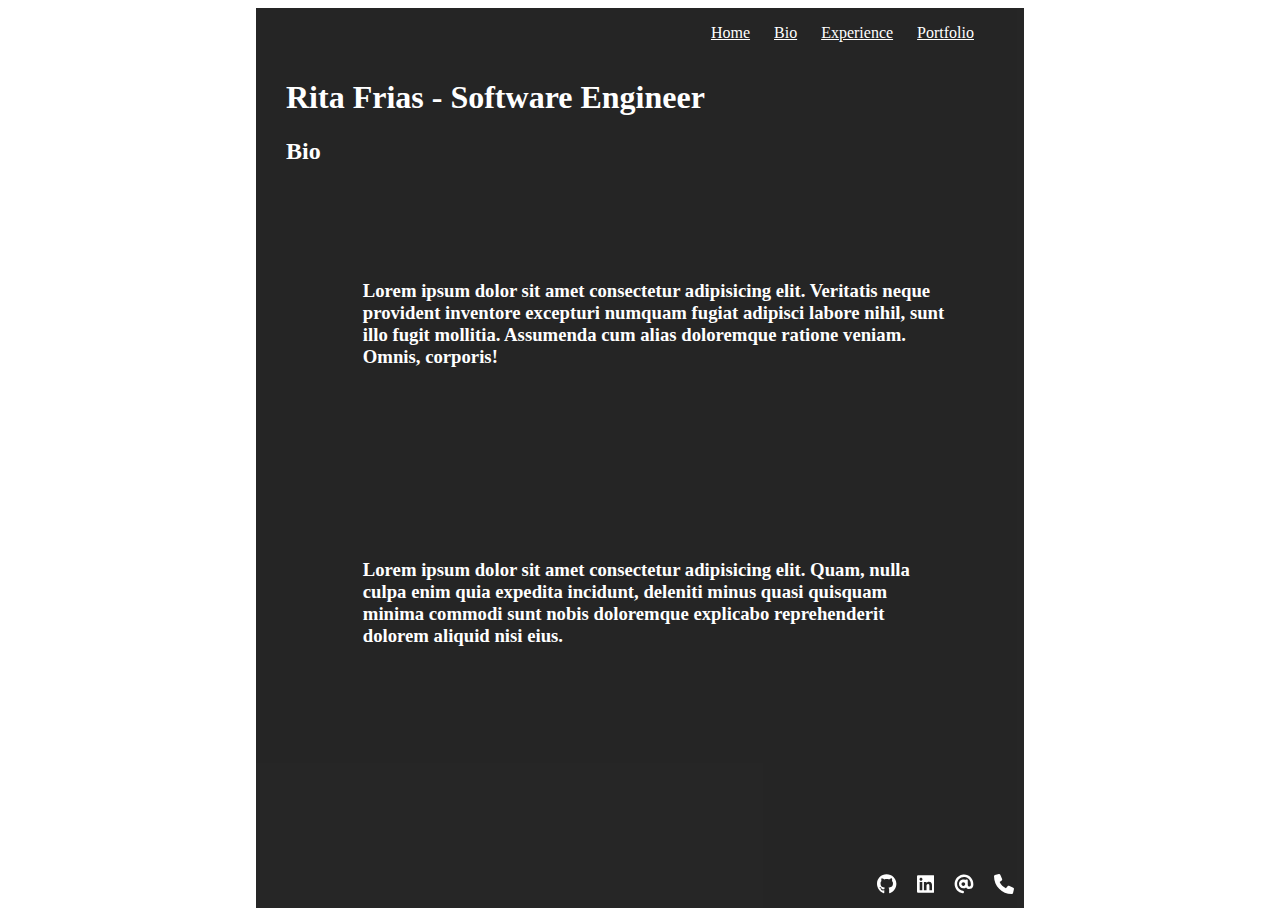
==== bio.html @ 89db4771 "changes 8-11-22" ====
<!DOCTYPE html>
<html lang="en">
<head>
    <meta charset="UTF-8">
    <meta http-equiv="X-UA-Compatible" content="IE=edge">
    <meta name="viewport" content="width=device-width, initial-scale=1.0">
    <link rel="stylesheet" href="index.css">
    <title>Rita's MV Site - Bio</title>
</head>
<container id="container">
    <header>
        <!-- Navbar that links to other pages -->
        <nav>
            <ul>
                <a href="home.html">Home</a>
                <a href="bio.html">Bio</a>
                <a href="experience.html">Experience</a>
                <a href="portfolio.html">Portfolio</a>
            </ul>
        </nav>
    </header>
    <body>
        <section>
            <h1>Rita Frias - Software Engineer</h1>
            <h2>Bio</h2>
            <div class="about">
                <h3>Lorem ipsum dolor sit amet consectetur adipisicing elit. Veritatis neque provident inventore excepturi numquam fugiat adipisci labore nihil, sunt illo fugit mollitia. Assumenda cum alias doloremque ratione veniam. Omnis, corporis!</h3>
            </div>
            <div class="about">
                <h3>Lorem ipsum dolor sit amet consectetur adipisicing elit. Quam, nulla culpa enim quia expedita incidunt, deleniti minus quasi quisquam minima commodi sunt nobis doloremque explicabo reprehenderit dolorem aliquid nisi eius.</h3>
            </div>
        </section>
    </body>
    <footer>
        <!-- Social Links -->
        <a style="fill:white" href="https://github.com/rfrias8" target="_blank" >
            <svg class="social-icon" xmlns="http://www.w3.org/2000/svg" viewBox="0 0 496 512"><!--! Font Awesome Pro 6.1.1 by @fontawesome - https://fontawesome.com License - https://fontawesome.com/license (Commercial License) Copyright 2022 Fonticons, Inc. --><path d="M165.9 397.4c0 2-2.3 3.6-5.2 3.6-3.3.3-5.6-1.3-5.6-3.6 0-2 2.3-3.6 5.2-3.6 3-.3 5.6 1.3 5.6 3.6zm-31.1-4.5c-.7 2 1.3 4.3 4.3 4.9 2.6 1 5.6 0 6.2-2s-1.3-4.3-4.3-5.2c-2.6-.7-5.5.3-6.2 2.3zm44.2-1.7c-2.9.7-4.9 2.6-4.6 4.9.3 2 2.9 3.3 5.9 2.6 2.9-.7 4.9-2.6 4.6-4.6-.3-1.9-3-3.2-5.9-2.9zM244.8 8C106.1 8 0 113.3 0 252c0 110.9 69.8 205.8 169.5 239.2 12.8 2.3 17.3-5.6 17.3-12.1 0-6.2-.3-40.4-.3-61.4 0 0-70 15-84.7-29.8 0 0-11.4-29.1-27.8-36.6 0 0-22.9-15.7 1.6-15.4 0 0 24.9 2 38.6 25.8 21.9 38.6 58.6 27.5 72.9 20.9 2.3-16 8.8-27.1 16-33.7-55.9-6.2-112.3-14.3-112.3-110.5 0-27.5 7.6-41.3 23.6-58.9-2.6-6.5-11.1-33.3 2.6-67.9 20.9-6.5 69 27 69 27 20-5.6 41.5-8.5 62.8-8.5s42.8 2.9 62.8 8.5c0 0 48.1-33.6 69-27 13.7 34.7 5.2 61.4 2.6 67.9 16 17.7 25.8 31.5 25.8 58.9 0 96.5-58.9 104.2-114.8 110.5 9.2 7.9 17 22.9 17 46.4 0 33.7-.3 75.4-.3 83.6 0 6.5 4.6 14.4 17.3 12.1C428.2 457.8 496 362.9 496 252 496 113.3 383.5 8 244.8 8zM97.2 352.9c-1.3 1-1 3.3.7 5.2 1.6 1.6 3.9 2.3 5.2 1 1.3-1 1-3.3-.7-5.2-1.6-1.6-3.9-2.3-5.2-1zm-10.8-8.1c-.7 1.3.3 2.9 2.3 3.9 1.6 1 3.6.7 4.3-.7.7-1.3-.3-2.9-2.3-3.9-2-.6-3.6-.3-4.3.7zm32.4 35.6c-1.6 1.3-1 4.3 1.3 6.2 2.3 2.3 5.2 2.6 6.5 1 1.3-1.3.7-4.3-1.3-6.2-2.2-2.3-5.2-2.6-6.5-1zm-11.4-14.7c-1.6 1-1.6 3.6 0 5.9 1.6 2.3 4.3 3.3 5.6 2.3 1.6-1.3 1.6-3.9 0-6.2-1.4-2.3-4-3.3-5.6-2z"/></svg>
        </a>
        <a style="fill:white" href="https://www.linkedin.com/in/rita-frias-53a98788/" target="_blank">
            <svg class="social-icon" xmlns="http://www.w3.org/2000/svg" viewBox="0 0 448 512"><!--! Font Awesome Pro 6.1.1 by @fontawesome - https://fontawesome.com License - https://fontawesome.com/license (Commercial License) Copyright 2022 Fonticons, Inc. --><path d="M416 32H31.9C14.3 32 0 46.5 0 64.3v383.4C0 465.5 14.3 480 31.9 480H416c17.6 0 32-14.5 32-32.3V64.3c0-17.8-14.4-32.3-32-32.3zM135.4 416H69V202.2h66.5V416zm-33.2-243c-21.3 0-38.5-17.3-38.5-38.5S80.9 96 102.2 96c21.2 0 38.5 17.3 38.5 38.5 0 21.3-17.2 38.5-38.5 38.5zm282.1 243h-66.4V312c0-24.8-.5-56.7-34.5-56.7-34.6 0-39.9 27-39.9 54.9V416h-66.4V202.2h63.7v29.2h.9c8.9-16.8 30.6-34.5 62.9-34.5 67.2 0 79.7 44.3 79.7 101.9V416z"/></svg>
        </a>
        <a style="fill:white" href="mailto: rfrias008@gmail.com" target="_blank">
            <svg class="social-icon" xmlns="http://www.w3.org/2000/svg" viewBox="0 0 512 512"><!--! Font Awesome Pro 6.1.1 by @fontawesome - https://fontawesome.com License - https://fontawesome.com/license (Commercial License) Copyright 2022 Fonticons, Inc. --><path d="M207.8 20.73c-93.45 18.32-168.7 93.66-187 187.1c-27.64 140.9 68.65 266.2 199.1 285.1c19.01 2.888 36.17-12.26 36.17-31.49l.0001-.6631c0-15.74-11.44-28.88-26.84-31.24c-84.35-12.98-149.2-86.13-149.2-174.2c0-102.9 88.61-185.5 193.4-175.4c91.54 8.869 158.6 91.25 158.6 183.2l0 16.16c0 22.09-17.94 40.05-40 40.05s-40.01-17.96-40.01-40.05v-120.1c0-8.847-7.161-16.02-16.01-16.02l-31.98 .0036c-7.299 0-13.2 4.992-15.12 11.68c-24.85-12.15-54.24-16.38-86.06-5.106c-38.75 13.73-68.12 48.91-73.72 89.64c-9.483 69.01 43.81 128 110.9 128c26.44 0 50.43-9.544 69.59-24.88c24 31.3 65.23 48.69 109.4 37.49C465.2 369.3 496 324.1 495.1 277.2V256.3C495.1 107.1 361.2-9.332 207.8 20.73zM239.1 304.3c-26.47 0-48-21.56-48-48.05s21.53-48.05 48-48.05s48 21.56 48 48.05S266.5 304.3 239.1 304.3z"/></svg>
        </a>
        <a style="fill:white" href="tel:8178525101" target="_blank">
            <svg class="social-icon" xmlns="http://www.w3.org/2000/svg" viewBox="0 0 512 512"><!--! Font Awesome Pro 6.1.1 by @fontawesome - https://fontawesome.com License - https://fontawesome.com/license (Commercial License) Copyright 2022 Fonticons, Inc. --><path d="M511.2 387l-23.25 100.8c-3.266 14.25-15.79 24.22-30.46 24.22C205.2 512 0 306.8 0 54.5c0-14.66 9.969-27.2 24.22-30.45l100.8-23.25C139.7-2.602 154.7 5.018 160.8 18.92l46.52 108.5c5.438 12.78 1.77 27.67-8.98 36.45L144.5 207.1c33.98 69.22 90.26 125.5 159.5 159.5l44.08-53.8c8.688-10.78 23.69-14.51 36.47-8.975l108.5 46.51C506.1 357.2 514.6 372.4 511.2 387z"/></svg>
        </a>
    </footer>
</container>
</html>
---- index.css ----
.about{
    display: flex;
    justify-content: center;
    align-items: center;
    padding: 10%;
}

article{
    padding: 10%;
}

body{
    background-color: black;
    background-size: cover;
    opacity: 85%; /*This determines the opacity of my body*/
    margin-left: 20%;
    margin-right: 20%;
    min-height:100vh;
    color: white; 
}


#container{
    display: flex;
    flex-direction: column;
    justify-content: flex-start;
    min-height: 100vh;
}

.contributions{
    display: flex;
    justify-content: center;
}

html{
    background-image: url("comp.jpg");
    background-size:cover;
    background-repeat: no-repeat;
    height: 100%;
    display: flex;
}


h1, h2, h3{
    margin-left: 30px;
}

nav{
    display: flex;
    justify-content: flex-end;
    margin-right: 40px;
}

nav a{
    color: white;
    padding: 10px;
}


#profile-pic{
    width: 200px;
    border-radius: 50%;
    margin: 20px;
}

.project{
    height: 150px;
    margin: 5%;
}

#quote{
    display: flex;
    justify-content: center;
}

footer{
    display: flex;
    justify-content: flex-end;
    margin-top: auto;
}

.social-icon{
    height: 20px;
    padding: 10px;
}
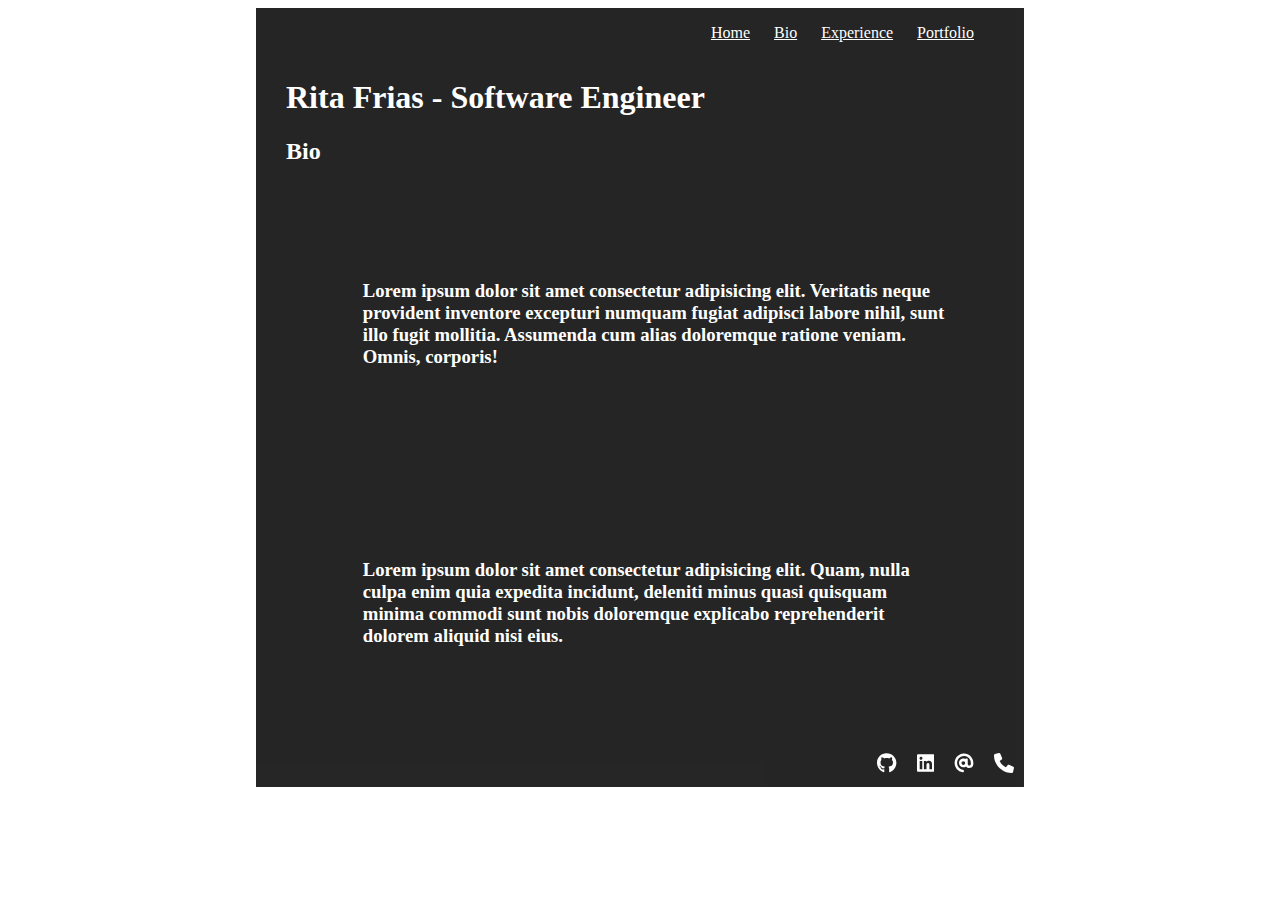
==== commit 68d87bba: "changed container html tag to correct section tag" ====
--- a/bio.html
+++ b/bio.html
@@ -7,12 +7,12 @@
     <link rel="stylesheet" href="index.css">
     <title>Rita's MV Site - Bio</title>
 </head>
-<container id="container">
+<section id="container">
     <header>
         <!-- Navbar that links to other pages -->
         <nav>
             <ul>
-                <a href="home.html">Home</a>
+                <a href="index.html">Home</a>
                 <a href="bio.html">Bio</a>
                 <a href="experience.html">Experience</a>
                 <a href="portfolio.html">Portfolio</a>
@@ -46,5 +46,5 @@
             <svg class="social-icon" xmlns="http://www.w3.org/2000/svg" viewBox="0 0 512 512"><!--! Font Awesome Pro 6.1.1 by @fontawesome - https://fontawesome.com License - https://fontawesome.com/license (Commercial License) Copyright 2022 Fonticons, Inc. --><path d="M511.2 387l-23.25 100.8c-3.266 14.25-15.79 24.22-30.46 24.22C205.2 512 0 306.8 0 54.5c0-14.66 9.969-27.2 24.22-30.45l100.8-23.25C139.7-2.602 154.7 5.018 160.8 18.92l46.52 108.5c5.438 12.78 1.77 27.67-8.98 36.45L144.5 207.1c33.98 69.22 90.26 125.5 159.5 159.5l44.08-53.8c8.688-10.78 23.69-14.51 36.47-8.975l108.5 46.51C506.1 357.2 514.6 372.4 511.2 387z"/></svg>
         </a>
     </footer>
-</container>
+</section>
 </html>--- a/index.css
+++ b/index.css
@@ -15,7 +15,6 @@
     opacity: 85%; /*This determines the opacity of my body*/
     margin-left: 20%;
     margin-right: 20%;
-    min-height:100vh;
     color: white; 
 }
 
@@ -24,7 +23,7 @@
     display: flex;
     flex-direction: column;
     justify-content: flex-start;
-    min-height: 100vh;
+    min-height: 50vh;
 }
 
 .contributions{
@@ -36,7 +35,6 @@
     background-image: url("comp.jpg");
     background-size:cover;
     background-repeat: no-repeat;
-    height: 100%;
     display: flex;
 }
 
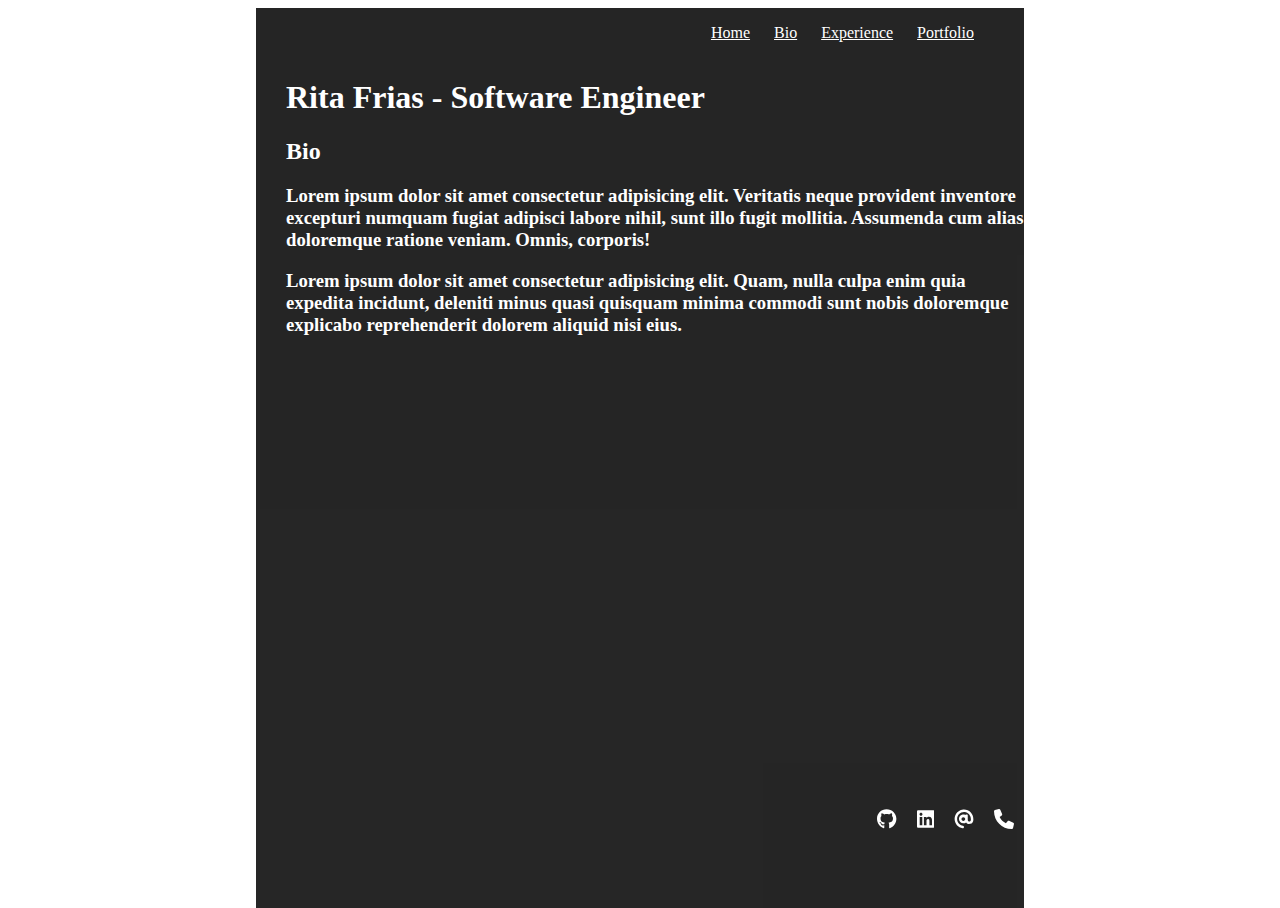
==== commit 1cb2bc46: "fixed maain content area of body" ====
--- a/bio.html
+++ b/bio.html
@@ -7,7 +7,7 @@
     <link rel="stylesheet" href="index.css">
     <title>Rita's MV Site - Bio</title>
 </head>
-<section id="container">
+<body>
     <header>
         <!-- Navbar that links to other pages -->
         <nav>
@@ -19,18 +19,16 @@
             </ul>
         </nav>
     </header>
-    <body>
-        <section>
-            <h1>Rita Frias - Software Engineer</h1>
-            <h2>Bio</h2>
-            <div class="about">
-                <h3>Lorem ipsum dolor sit amet consectetur adipisicing elit. Veritatis neque provident inventore excepturi numquam fugiat adipisci labore nihil, sunt illo fugit mollitia. Assumenda cum alias doloremque ratione veniam. Omnis, corporis!</h3>
-            </div>
-            <div class="about">
-                <h3>Lorem ipsum dolor sit amet consectetur adipisicing elit. Quam, nulla culpa enim quia expedita incidunt, deleniti minus quasi quisquam minima commodi sunt nobis doloremque explicabo reprehenderit dolorem aliquid nisi eius.</h3>
-            </div>
-        </section>
-    </body>
+    <section id="main-content">
+        <h1>Rita Frias - Software Engineer</h1>
+        <h2>Bio</h2>
+        <div class="about">
+            <h3>Lorem ipsum dolor sit amet consectetur adipisicing elit. Veritatis neque provident inventore excepturi numquam fugiat adipisci labore nihil, sunt illo fugit mollitia. Assumenda cum alias doloremque ratione veniam. Omnis, corporis!</h3>
+        </div>
+        <div class="about">
+            <h3>Lorem ipsum dolor sit amet consectetur adipisicing elit. Quam, nulla culpa enim quia expedita incidunt, deleniti minus quasi quisquam minima commodi sunt nobis doloremque explicabo reprehenderit dolorem aliquid nisi eius.</h3>
+        </div>
+    </section>
     <footer>
         <!-- Social Links -->
         <a style="fill:white" href="https://github.com/rfrias8" target="_blank" >
@@ -46,5 +44,5 @@
             <svg class="social-icon" xmlns="http://www.w3.org/2000/svg" viewBox="0 0 512 512"><!--! Font Awesome Pro 6.1.1 by @fontawesome - https://fontawesome.com License - https://fontawesome.com/license (Commercial License) Copyright 2022 Fonticons, Inc. --><path d="M511.2 387l-23.25 100.8c-3.266 14.25-15.79 24.22-30.46 24.22C205.2 512 0 306.8 0 54.5c0-14.66 9.969-27.2 24.22-30.45l100.8-23.25C139.7-2.602 154.7 5.018 160.8 18.92l46.52 108.5c5.438 12.78 1.77 27.67-8.98 36.45L144.5 207.1c33.98 69.22 90.26 125.5 159.5 159.5l44.08-53.8c8.688-10.78 23.69-14.51 36.47-8.975l108.5 46.51C506.1 357.2 514.6 372.4 511.2 387z"/></svg>
         </a>
     </footer>
-</section>
+</body>
 </html>--- a/index.css
+++ b/index.css
@@ -1,12 +1,16 @@
-.about{
+/* .about{
     display: flex;
     justify-content: center;
     align-items: center;
+    padding: 20px 10%;
+} */
+
+article{
     padding: 10%;
 }
 
-article{
-    padding: 10%;
+#main-content{
+    min-height: 80vh;
 }
 
 body{
@@ -16,15 +20,9 @@
     margin-left: 20%;
     margin-right: 20%;
     color: white; 
+    min-height: 100vh;
 }
 
-
-#container{
-    display: flex;
-    flex-direction: column;
-    justify-content: flex-start;
-    min-height: 50vh;
-}
 
 .contributions{
     display: flex;
@@ -35,7 +33,7 @@
     background-image: url("comp.jpg");
     background-size:cover;
     background-repeat: no-repeat;
-    display: flex;
+    height: 100%;
 }
 
 
@@ -52,6 +50,10 @@
 nav a{
     color: white;
     padding: 10px;
+}
+
+p{
+    padding:20px 5%
 }
 
 
@@ -74,7 +76,7 @@
 footer{
     display: flex;
     justify-content: flex-end;
-    margin-top: auto;
+    align-items:flex-end;
 }
 
 .social-icon{
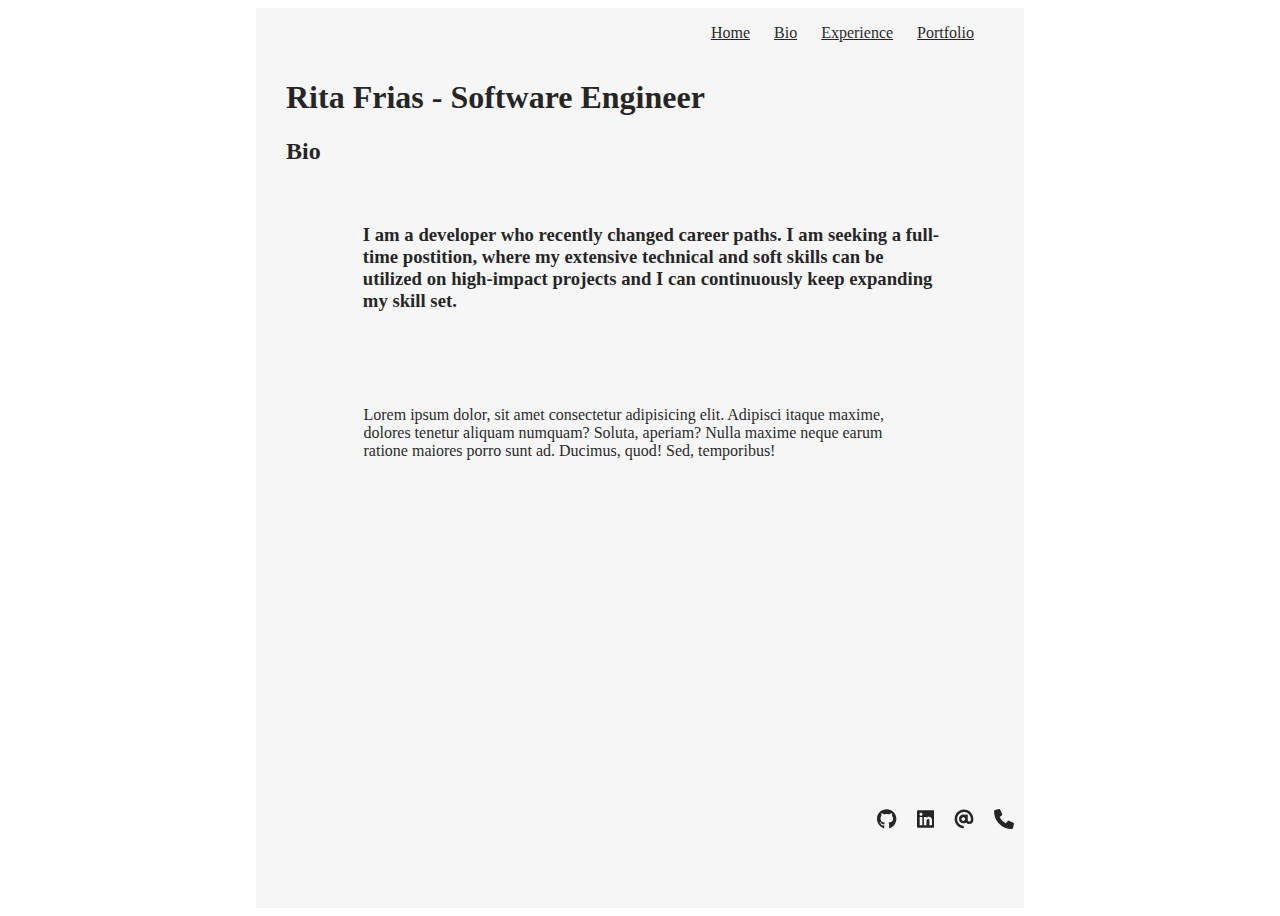
==== commit 294f6042: "updated background image and text color" ====
--- a/bio.html
+++ b/bio.html
@@ -23,24 +23,24 @@
         <h1>Rita Frias - Software Engineer</h1>
         <h2>Bio</h2>
         <div class="about">
-            <h3>Lorem ipsum dolor sit amet consectetur adipisicing elit. Veritatis neque provident inventore excepturi numquam fugiat adipisci labore nihil, sunt illo fugit mollitia. Assumenda cum alias doloremque ratione veniam. Omnis, corporis!</h3>
+            <h3>I am a developer who recently changed career paths. I am seeking a full-time postition, where my extensive technical and soft skills can be utilized on high-impact projects and I can continuously keep expanding my skill set.</h3>
         </div>
         <div class="about">
-            <h3>Lorem ipsum dolor sit amet consectetur adipisicing elit. Quam, nulla culpa enim quia expedita incidunt, deleniti minus quasi quisquam minima commodi sunt nobis doloremque explicabo reprehenderit dolorem aliquid nisi eius.</h3>
+            <p>Lorem ipsum dolor, sit amet consectetur adipisicing elit. Adipisci itaque maxime, dolores tenetur aliquam numquam? Soluta, aperiam? Nulla maxime neque earum ratione maiores porro sunt ad. Ducimus, quod! Sed, temporibus!</p>
         </div>
     </section>
     <footer>
         <!-- Social Links -->
-        <a style="fill:white" href="https://github.com/rfrias8" target="_blank" >
+        <a style="fill:black" href="https://github.com/rfrias8" target="_blank" >
             <svg class="social-icon" xmlns="http://www.w3.org/2000/svg" viewBox="0 0 496 512"><!--! Font Awesome Pro 6.1.1 by @fontawesome - https://fontawesome.com License - https://fontawesome.com/license (Commercial License) Copyright 2022 Fonticons, Inc. --><path d="M165.9 397.4c0 2-2.3 3.6-5.2 3.6-3.3.3-5.6-1.3-5.6-3.6 0-2 2.3-3.6 5.2-3.6 3-.3 5.6 1.3 5.6 3.6zm-31.1-4.5c-.7 2 1.3 4.3 4.3 4.9 2.6 1 5.6 0 6.2-2s-1.3-4.3-4.3-5.2c-2.6-.7-5.5.3-6.2 2.3zm44.2-1.7c-2.9.7-4.9 2.6-4.6 4.9.3 2 2.9 3.3 5.9 2.6 2.9-.7 4.9-2.6 4.6-4.6-.3-1.9-3-3.2-5.9-2.9zM244.8 8C106.1 8 0 113.3 0 252c0 110.9 69.8 205.8 169.5 239.2 12.8 2.3 17.3-5.6 17.3-12.1 0-6.2-.3-40.4-.3-61.4 0 0-70 15-84.7-29.8 0 0-11.4-29.1-27.8-36.6 0 0-22.9-15.7 1.6-15.4 0 0 24.9 2 38.6 25.8 21.9 38.6 58.6 27.5 72.9 20.9 2.3-16 8.8-27.1 16-33.7-55.9-6.2-112.3-14.3-112.3-110.5 0-27.5 7.6-41.3 23.6-58.9-2.6-6.5-11.1-33.3 2.6-67.9 20.9-6.5 69 27 69 27 20-5.6 41.5-8.5 62.8-8.5s42.8 2.9 62.8 8.5c0 0 48.1-33.6 69-27 13.7 34.7 5.2 61.4 2.6 67.9 16 17.7 25.8 31.5 25.8 58.9 0 96.5-58.9 104.2-114.8 110.5 9.2 7.9 17 22.9 17 46.4 0 33.7-.3 75.4-.3 83.6 0 6.5 4.6 14.4 17.3 12.1C428.2 457.8 496 362.9 496 252 496 113.3 383.5 8 244.8 8zM97.2 352.9c-1.3 1-1 3.3.7 5.2 1.6 1.6 3.9 2.3 5.2 1 1.3-1 1-3.3-.7-5.2-1.6-1.6-3.9-2.3-5.2-1zm-10.8-8.1c-.7 1.3.3 2.9 2.3 3.9 1.6 1 3.6.7 4.3-.7.7-1.3-.3-2.9-2.3-3.9-2-.6-3.6-.3-4.3.7zm32.4 35.6c-1.6 1.3-1 4.3 1.3 6.2 2.3 2.3 5.2 2.6 6.5 1 1.3-1.3.7-4.3-1.3-6.2-2.2-2.3-5.2-2.6-6.5-1zm-11.4-14.7c-1.6 1-1.6 3.6 0 5.9 1.6 2.3 4.3 3.3 5.6 2.3 1.6-1.3 1.6-3.9 0-6.2-1.4-2.3-4-3.3-5.6-2z"/></svg>
         </a>
-        <a style="fill:white" href="https://www.linkedin.com/in/rita-frias-53a98788/" target="_blank">
+        <a style="fill:black" href="https://www.linkedin.com/in/rita-frias-53a98788/" target="_blank">
             <svg class="social-icon" xmlns="http://www.w3.org/2000/svg" viewBox="0 0 448 512"><!--! Font Awesome Pro 6.1.1 by @fontawesome - https://fontawesome.com License - https://fontawesome.com/license (Commercial License) Copyright 2022 Fonticons, Inc. --><path d="M416 32H31.9C14.3 32 0 46.5 0 64.3v383.4C0 465.5 14.3 480 31.9 480H416c17.6 0 32-14.5 32-32.3V64.3c0-17.8-14.4-32.3-32-32.3zM135.4 416H69V202.2h66.5V416zm-33.2-243c-21.3 0-38.5-17.3-38.5-38.5S80.9 96 102.2 96c21.2 0 38.5 17.3 38.5 38.5 0 21.3-17.2 38.5-38.5 38.5zm282.1 243h-66.4V312c0-24.8-.5-56.7-34.5-56.7-34.6 0-39.9 27-39.9 54.9V416h-66.4V202.2h63.7v29.2h.9c8.9-16.8 30.6-34.5 62.9-34.5 67.2 0 79.7 44.3 79.7 101.9V416z"/></svg>
         </a>
-        <a style="fill:white" href="mailto: rfrias008@gmail.com" target="_blank">
+        <a style="fill:black" href="mailto: rfrias008@gmail.com" target="_blank">
             <svg class="social-icon" xmlns="http://www.w3.org/2000/svg" viewBox="0 0 512 512"><!--! Font Awesome Pro 6.1.1 by @fontawesome - https://fontawesome.com License - https://fontawesome.com/license (Commercial License) Copyright 2022 Fonticons, Inc. --><path d="M207.8 20.73c-93.45 18.32-168.7 93.66-187 187.1c-27.64 140.9 68.65 266.2 199.1 285.1c19.01 2.888 36.17-12.26 36.17-31.49l.0001-.6631c0-15.74-11.44-28.88-26.84-31.24c-84.35-12.98-149.2-86.13-149.2-174.2c0-102.9 88.61-185.5 193.4-175.4c91.54 8.869 158.6 91.25 158.6 183.2l0 16.16c0 22.09-17.94 40.05-40 40.05s-40.01-17.96-40.01-40.05v-120.1c0-8.847-7.161-16.02-16.01-16.02l-31.98 .0036c-7.299 0-13.2 4.992-15.12 11.68c-24.85-12.15-54.24-16.38-86.06-5.106c-38.75 13.73-68.12 48.91-73.72 89.64c-9.483 69.01 43.81 128 110.9 128c26.44 0 50.43-9.544 69.59-24.88c24 31.3 65.23 48.69 109.4 37.49C465.2 369.3 496 324.1 495.1 277.2V256.3C495.1 107.1 361.2-9.332 207.8 20.73zM239.1 304.3c-26.47 0-48-21.56-48-48.05s21.53-48.05 48-48.05s48 21.56 48 48.05S266.5 304.3 239.1 304.3z"/></svg>
         </a>
-        <a style="fill:white" href="tel:8178525101" target="_blank">
+        <a style="fill:black" href="tel:8178525101" target="_blank">
             <svg class="social-icon" xmlns="http://www.w3.org/2000/svg" viewBox="0 0 512 512"><!--! Font Awesome Pro 6.1.1 by @fontawesome - https://fontawesome.com License - https://fontawesome.com/license (Commercial License) Copyright 2022 Fonticons, Inc. --><path d="M511.2 387l-23.25 100.8c-3.266 14.25-15.79 24.22-30.46 24.22C205.2 512 0 306.8 0 54.5c0-14.66 9.969-27.2 24.22-30.45l100.8-23.25C139.7-2.602 154.7 5.018 160.8 18.92l46.52 108.5c5.438 12.78 1.77 27.67-8.98 36.45L144.5 207.1c33.98 69.22 90.26 125.5 159.5 159.5l44.08-53.8c8.688-10.78 23.69-14.51 36.47-8.975l108.5 46.51C506.1 357.2 514.6 372.4 511.2 387z"/></svg>
         </a>
     </footer>
--- a/index.css
+++ b/index.css
@@ -1,9 +1,9 @@
-/* .about{
+.about{
     display: flex;
     justify-content: center;
     align-items: center;
     padding: 20px 10%;
-} */
+}
 
 article{
     padding: 10%;
@@ -14,12 +14,12 @@
 }
 
 body{
-    background-color: black;
+    background-color: whitesmoke;
     background-size: cover;
     opacity: 85%; /*This determines the opacity of my body*/
     margin-left: 20%;
     margin-right: 20%;
-    color: white; 
+    color: black; 
     min-height: 100vh;
 }
 
@@ -27,13 +27,13 @@
 .contributions{
     display: flex;
     justify-content: center;
+    /* align-items: space-around; THIS is where you left off */
 }
 
 html{
     background-image: url("comp.jpg");
     background-size:cover;
     background-repeat: no-repeat;
-    height: 100%;
 }
 
 
@@ -48,7 +48,7 @@
 }
 
 nav a{
-    color: white;
+    color: black;
     padding: 10px;
 }
 
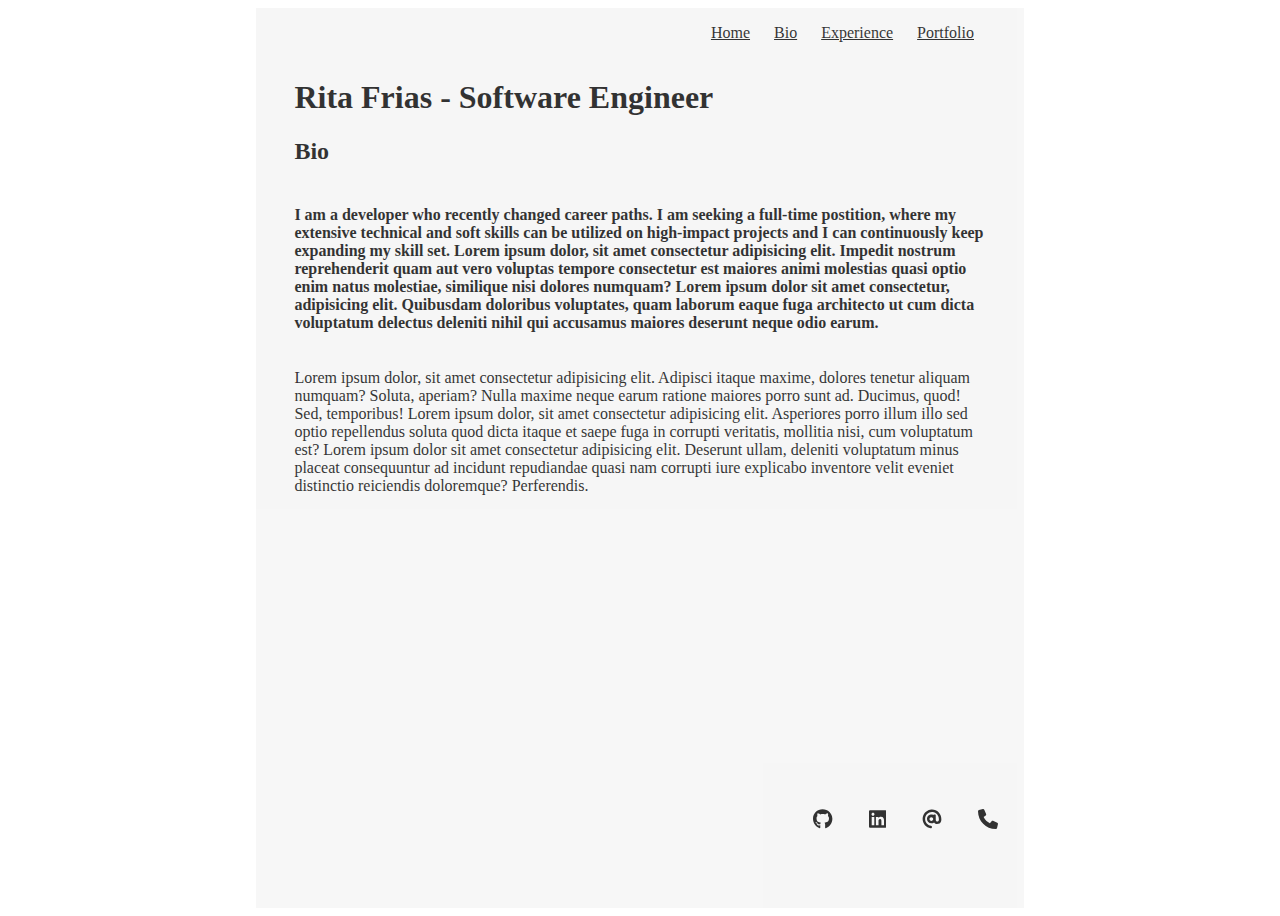
==== commit 57a4bb39: "updates to content on pages" ====
--- a/bio.html
+++ b/bio.html
@@ -23,10 +23,10 @@
         <h1>Rita Frias - Software Engineer</h1>
         <h2>Bio</h2>
         <div class="about">
-            <h3>I am a developer who recently changed career paths. I am seeking a full-time postition, where my extensive technical and soft skills can be utilized on high-impact projects and I can continuously keep expanding my skill set.</h3>
+            <h4>I am a developer who recently changed career paths. I am seeking a full-time postition, where my extensive technical and soft skills can be utilized on high-impact projects and I can continuously keep expanding my skill set. Lorem ipsum dolor, sit amet consectetur adipisicing elit. Impedit nostrum reprehenderit quam aut vero voluptas tempore consectetur est maiores animi molestias quasi optio enim natus molestiae, similique nisi dolores numquam? Lorem ipsum dolor sit amet consectetur, adipisicing elit. Quibusdam doloribus voluptates, quam laborum eaque fuga architecto ut cum dicta voluptatum delectus deleniti nihil qui accusamus maiores deserunt neque odio earum.</h4>
         </div>
         <div class="about">
-            <p>Lorem ipsum dolor, sit amet consectetur adipisicing elit. Adipisci itaque maxime, dolores tenetur aliquam numquam? Soluta, aperiam? Nulla maxime neque earum ratione maiores porro sunt ad. Ducimus, quod! Sed, temporibus!</p>
+            <p>Lorem ipsum dolor, sit amet consectetur adipisicing elit. Adipisci itaque maxime, dolores tenetur aliquam numquam? Soluta, aperiam? Nulla maxime neque earum ratione maiores porro sunt ad. Ducimus, quod! Sed, temporibus! Lorem ipsum dolor, sit amet consectetur adipisicing elit. Asperiores porro illum illo sed optio repellendus soluta quod dicta itaque et saepe fuga in corrupti veritatis, mollitia nisi, cum voluptatum est? Lorem ipsum dolor sit amet consectetur adipisicing elit. Deserunt ullam, deleniti voluptatum minus placeat consequuntur ad incidunt repudiandae quasi nam corrupti iure explicabo inventore velit eveniet distinctio reiciendis doloremque? Perferendis.</p>
         </div>
     </section>
     <footer>
--- a/index.css
+++ b/index.css
@@ -2,11 +2,11 @@
     display: flex;
     justify-content: center;
     align-items: center;
-    padding: 20px 10%;
+    padding: 0 5%;
 }
 
 article{
-    padding: 10%;
+    padding: 0 5%;
 }
 
 #main-content{
@@ -16,7 +16,7 @@
 body{
     background-color: whitesmoke;
     background-size: cover;
-    opacity: 85%; /*This determines the opacity of my body*/
+    opacity: 80%; /*This determines the opacity of my body*/
     margin-left: 20%;
     margin-right: 20%;
     color: black; 
@@ -30,6 +30,10 @@
     /* align-items: space-around; THIS is where you left off */
 }
 
+.experience{
+    padding: 0 5%;
+}
+
 html{
     background-image: url("comp.jpg");
     background-size:cover;
@@ -38,7 +42,7 @@
 
 
 h1, h2, h3{
-    margin-left: 30px;
+    margin-left: 5%;
 }
 
 nav{
@@ -52,11 +56,6 @@
     padding: 10px;
 }
 
-p{
-    padding:20px 5%
-}
-
-
 #profile-pic{
     width: 200px;
     border-radius: 50%;
@@ -64,8 +63,7 @@
 }
 
 .project{
-    height: 150px;
-    margin: 5%;
+    height: 200px;
 }
 
 #quote{
@@ -76,10 +74,10 @@
 footer{
     display: flex;
     justify-content: flex-end;
-    align-items:flex-end;
 }
 
 .social-icon{
     height: 20px;
     padding: 10px;
+    margin-right: 1rem;
 }
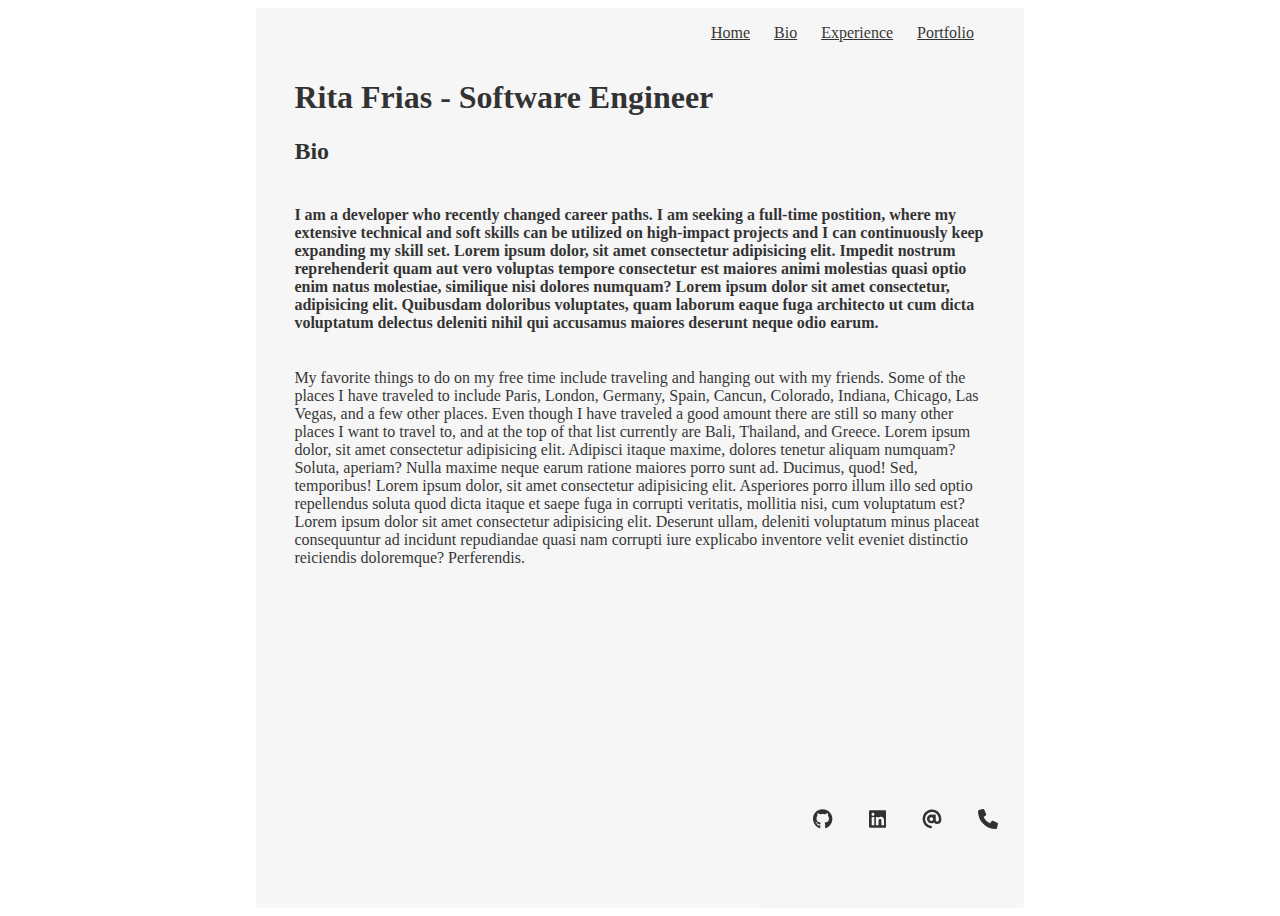
==== commit 4c6ffb5b: "added to bio" ====
--- a/bio.html
+++ b/bio.html
@@ -26,7 +26,7 @@
             <h4>I am a developer who recently changed career paths. I am seeking a full-time postition, where my extensive technical and soft skills can be utilized on high-impact projects and I can continuously keep expanding my skill set. Lorem ipsum dolor, sit amet consectetur adipisicing elit. Impedit nostrum reprehenderit quam aut vero voluptas tempore consectetur est maiores animi molestias quasi optio enim natus molestiae, similique nisi dolores numquam? Lorem ipsum dolor sit amet consectetur, adipisicing elit. Quibusdam doloribus voluptates, quam laborum eaque fuga architecto ut cum dicta voluptatum delectus deleniti nihil qui accusamus maiores deserunt neque odio earum.</h4>
         </div>
         <div class="about">
-            <p>Lorem ipsum dolor, sit amet consectetur adipisicing elit. Adipisci itaque maxime, dolores tenetur aliquam numquam? Soluta, aperiam? Nulla maxime neque earum ratione maiores porro sunt ad. Ducimus, quod! Sed, temporibus! Lorem ipsum dolor, sit amet consectetur adipisicing elit. Asperiores porro illum illo sed optio repellendus soluta quod dicta itaque et saepe fuga in corrupti veritatis, mollitia nisi, cum voluptatum est? Lorem ipsum dolor sit amet consectetur adipisicing elit. Deserunt ullam, deleniti voluptatum minus placeat consequuntur ad incidunt repudiandae quasi nam corrupti iure explicabo inventore velit eveniet distinctio reiciendis doloremque? Perferendis.</p>
+            <p>My favorite things to do on my free time include traveling and hanging out with my friends. Some of the places I have traveled to include Paris, London, Germany, Spain, Cancun, Colorado, Indiana, Chicago, Las Vegas, and a few other places. Even though I have traveled a good amount there are still so many other places I want to travel to, and at the top of that list currently are Bali, Thailand, and Greece. Lorem ipsum dolor, sit amet consectetur adipisicing elit. Adipisci itaque maxime, dolores tenetur aliquam numquam? Soluta, aperiam? Nulla maxime neque earum ratione maiores porro sunt ad. Ducimus, quod! Sed, temporibus! Lorem ipsum dolor, sit amet consectetur adipisicing elit. Asperiores porro illum illo sed optio repellendus soluta quod dicta itaque et saepe fuga in corrupti veritatis, mollitia nisi, cum voluptatum est? Lorem ipsum dolor sit amet consectetur adipisicing elit. Deserunt ullam, deleniti voluptatum minus placeat consequuntur ad incidunt repudiandae quasi nam corrupti iure explicabo inventore velit eveniet distinctio reiciendis doloremque? Perferendis.</p>
         </div>
     </section>
     <footer>
--- a/index.css
+++ b/index.css
@@ -27,7 +27,7 @@
 .contributions{
     display: flex;
     justify-content: center;
-    /* align-items: space-around; THIS is where you left off */
+    margin: 8%;
 }
 
 .experience{
@@ -81,3 +81,32 @@
     padding: 10px;
     margin-right: 1rem;
 }
+
+@media screen and (max-width: 750px) {
+
+    body{
+        background-color: whitesmoke;
+        background-size: cover;
+        opacity: 80%; /*This determines the opacity of my body*/
+        margin-left: 0;
+        margin-right: 0;
+        color: black; 
+        min-height: 100vh;
+    }
+    
+    #profile-pic{
+        width: 100px;
+        border-radius: 50%;
+        margin: 20px;
+    }
+
+    .project{
+        height: 100px;
+    }
+
+    .social-icon{
+        height: 15px;
+        padding: 10px;
+        margin-right: 1rem;
+    }
+}